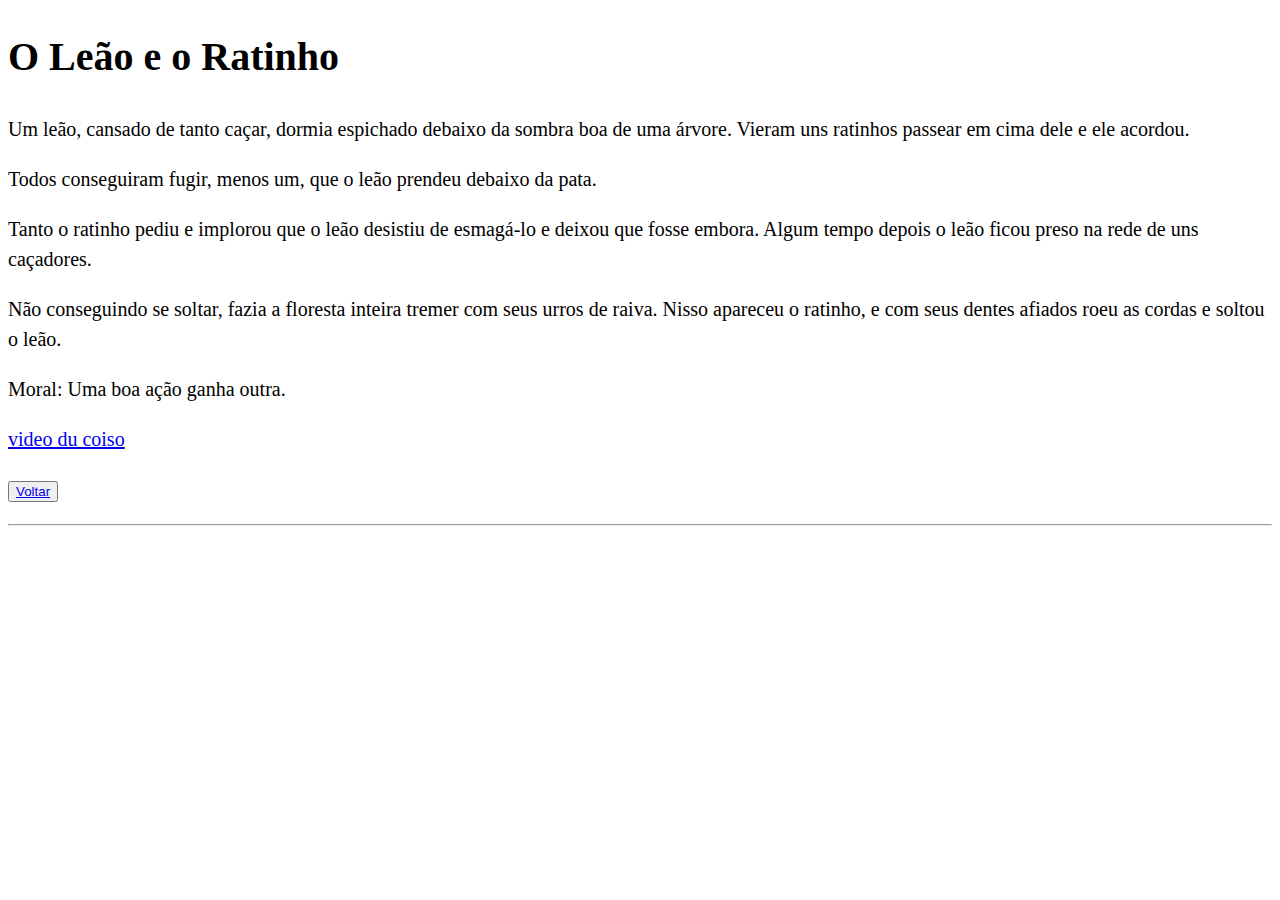
==== leao.html @ 3d6faa87 "salvando" ====
<!DOCTYPE html>
<html lang="pt-br">

<head>
    <meta charset="UTF-8">
    <meta name="viewport" content="width=device-width, initial-scale=1.0">
    <title>O Leão e o Ratinho</title>
    <link rel="stylesheet" href="style.css">
</head>

<body>
    <h1>O Leão e o Ratinho</h1>
    <p>Um leão, cansado de tanto caçar, dormia espichado debaixo da sombra boa de uma árvore. Vieram uns ratinhos
        passear em cima dele e ele acordou. </p>
    <p>Todos conseguiram fugir, menos um, que o leão prendeu debaixo da pata.</p>
    <p>Tanto o ratinho pediu e implorou que o leão desistiu de esmagá-lo e deixou que fosse embora. Algum tempo depois o
        leão ficou preso na rede de uns caçadores.</p>
    <p>Não conseguindo se soltar, fazia a floresta inteira tremer com seus urros de raiva. Nisso apareceu o ratinho, e
        com seus dentes afiados roeu as cordas e soltou o leão.</p>
    <p>Moral: Uma boa ação ganha outra.</p>
    
    <p><a href=" https://youtu.be/YJyy3VeTXFQ?si=Ejw5P1APPLsn5EF- " target="_blank">video du coiso</a></p>
    <p><button><a href="index.html">Voltar</a></button></p>
    <hr>
</body>

</html>
---- style.css ----
body{
    font-size: 20px;
    line-height: 1.5;
}
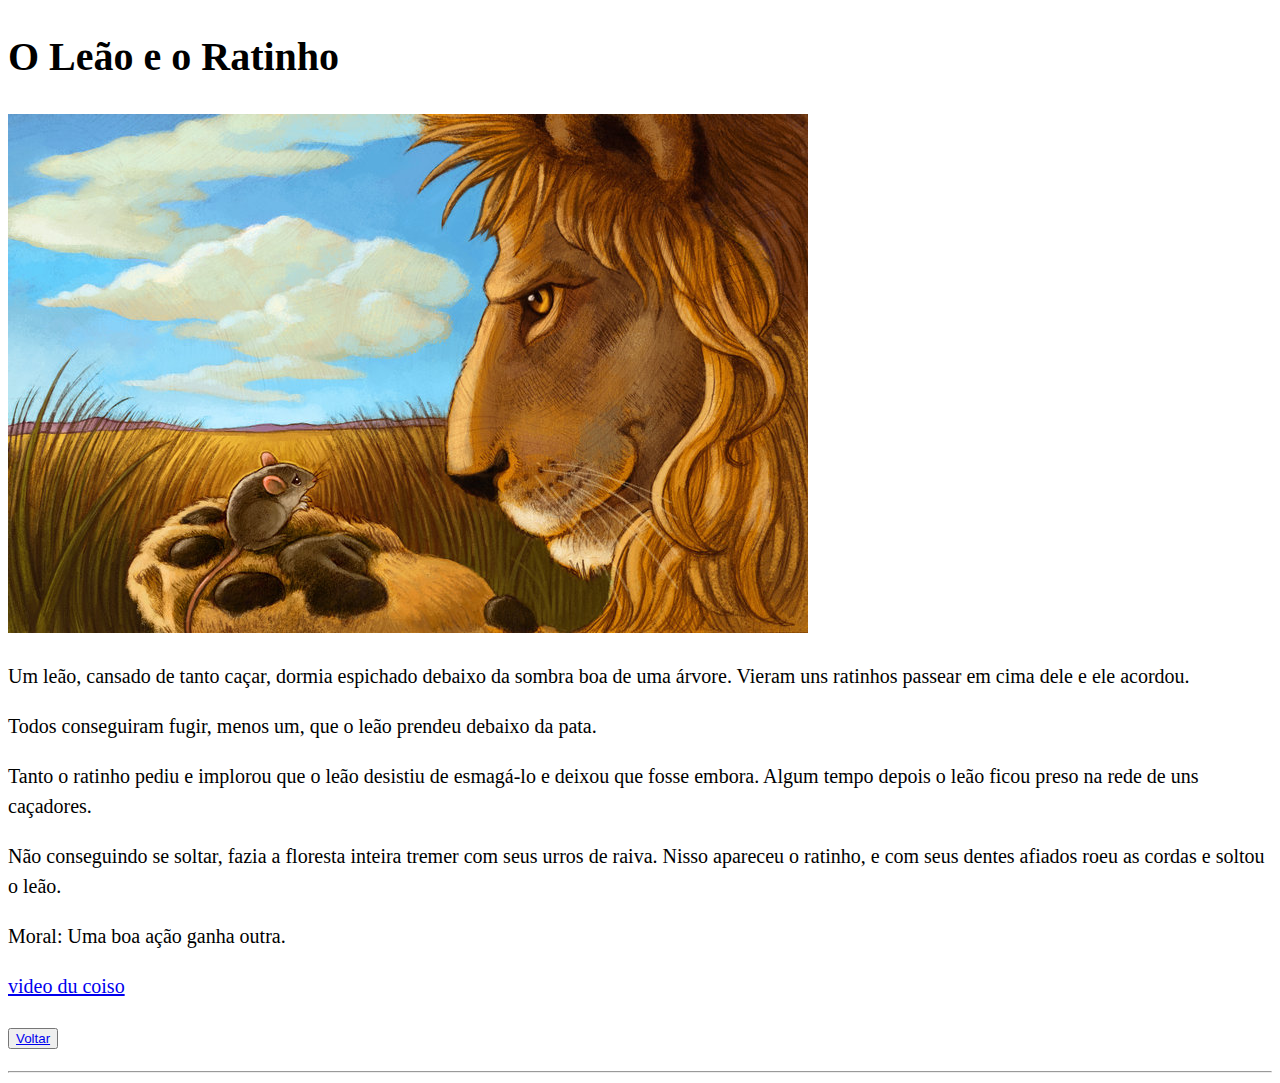
==== commit d308a3eb: "salvadoo" ====
--- a/leao.html
+++ b/leao.html
@@ -10,6 +10,7 @@
 
 <body>
     <h1>O Leão e o Ratinho</h1>
+    <img src="leao-rato.jpg" alt="O leão e o rato">
     <p>Um leão, cansado de tanto caçar, dormia espichado debaixo da sombra boa de uma árvore. Vieram uns ratinhos
         passear em cima dele e ele acordou. </p>
     <p>Todos conseguiram fugir, menos um, que o leão prendeu debaixo da pata.</p>
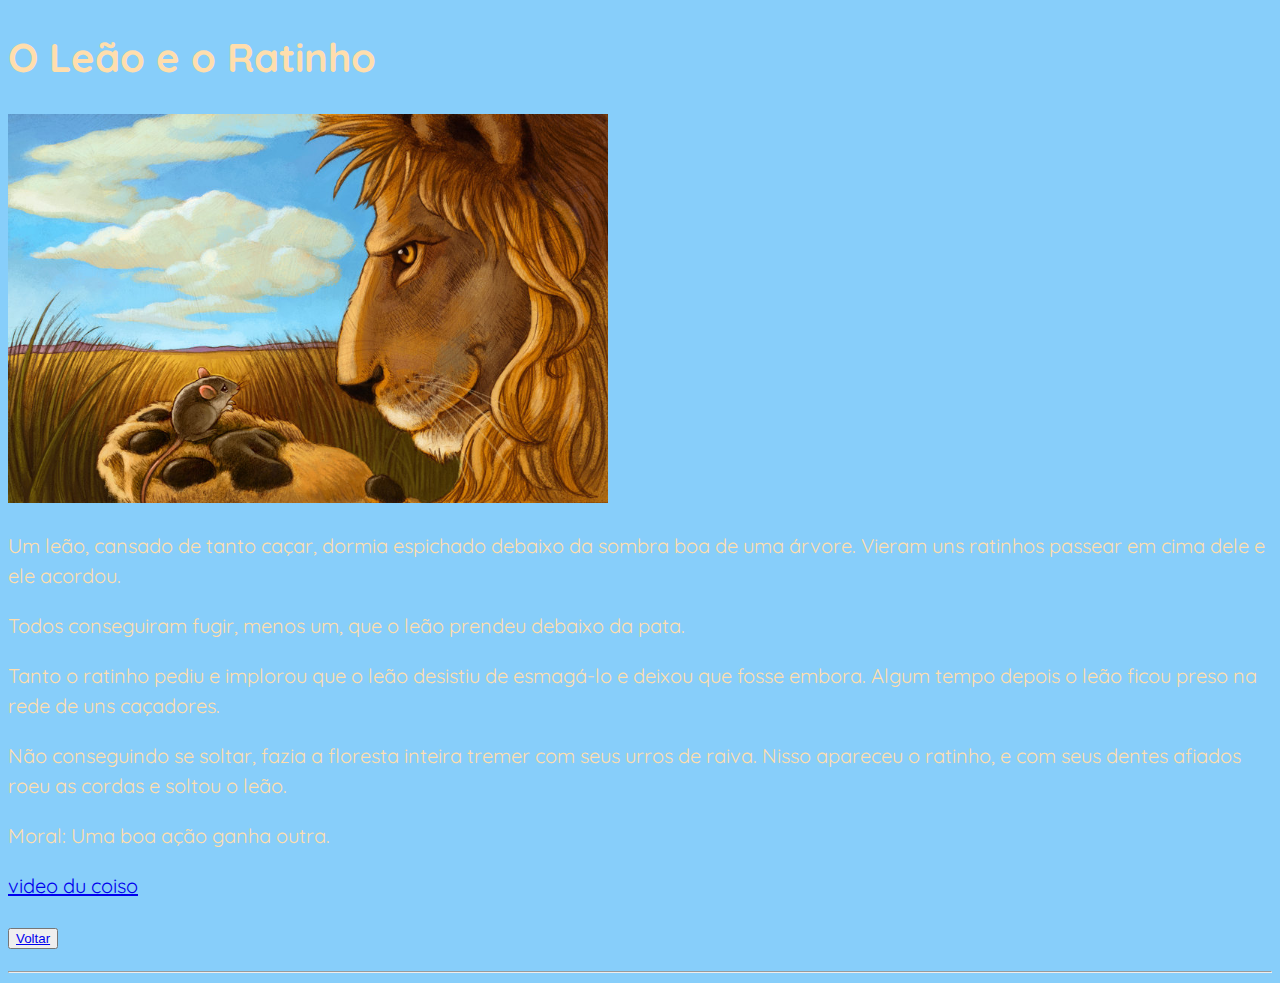
==== commit c6576817: "amaerelo" ====
--- a/leao.html
+++ b/leao.html
@@ -8,7 +8,7 @@
     <link rel="stylesheet" href="style.css">
 </head>
 
-<body>
+<body style="color: navajowhite;">
     <h1>O Leão e o Ratinho</h1>
     <img src="leao-rato.jpg" alt="O leão e o rato">
     <p>Um leão, cansado de tanto caçar, dormia espichado debaixo da sombra boa de uma árvore. Vieram uns ratinhos
--- a/style.css
+++ b/style.css
@@ -1,4 +1,12 @@
+@import url('https://fonts.googleapis.com/css2?family=Quicksand:wght@300..700&display=swap');
+
 body{
     font-size: 20px;
     line-height: 1.5;
+    background-color: lightskyblue;
+    font-family: "Quicksand", sans-serif;
+}
+
+img{
+    width: 600px;
 }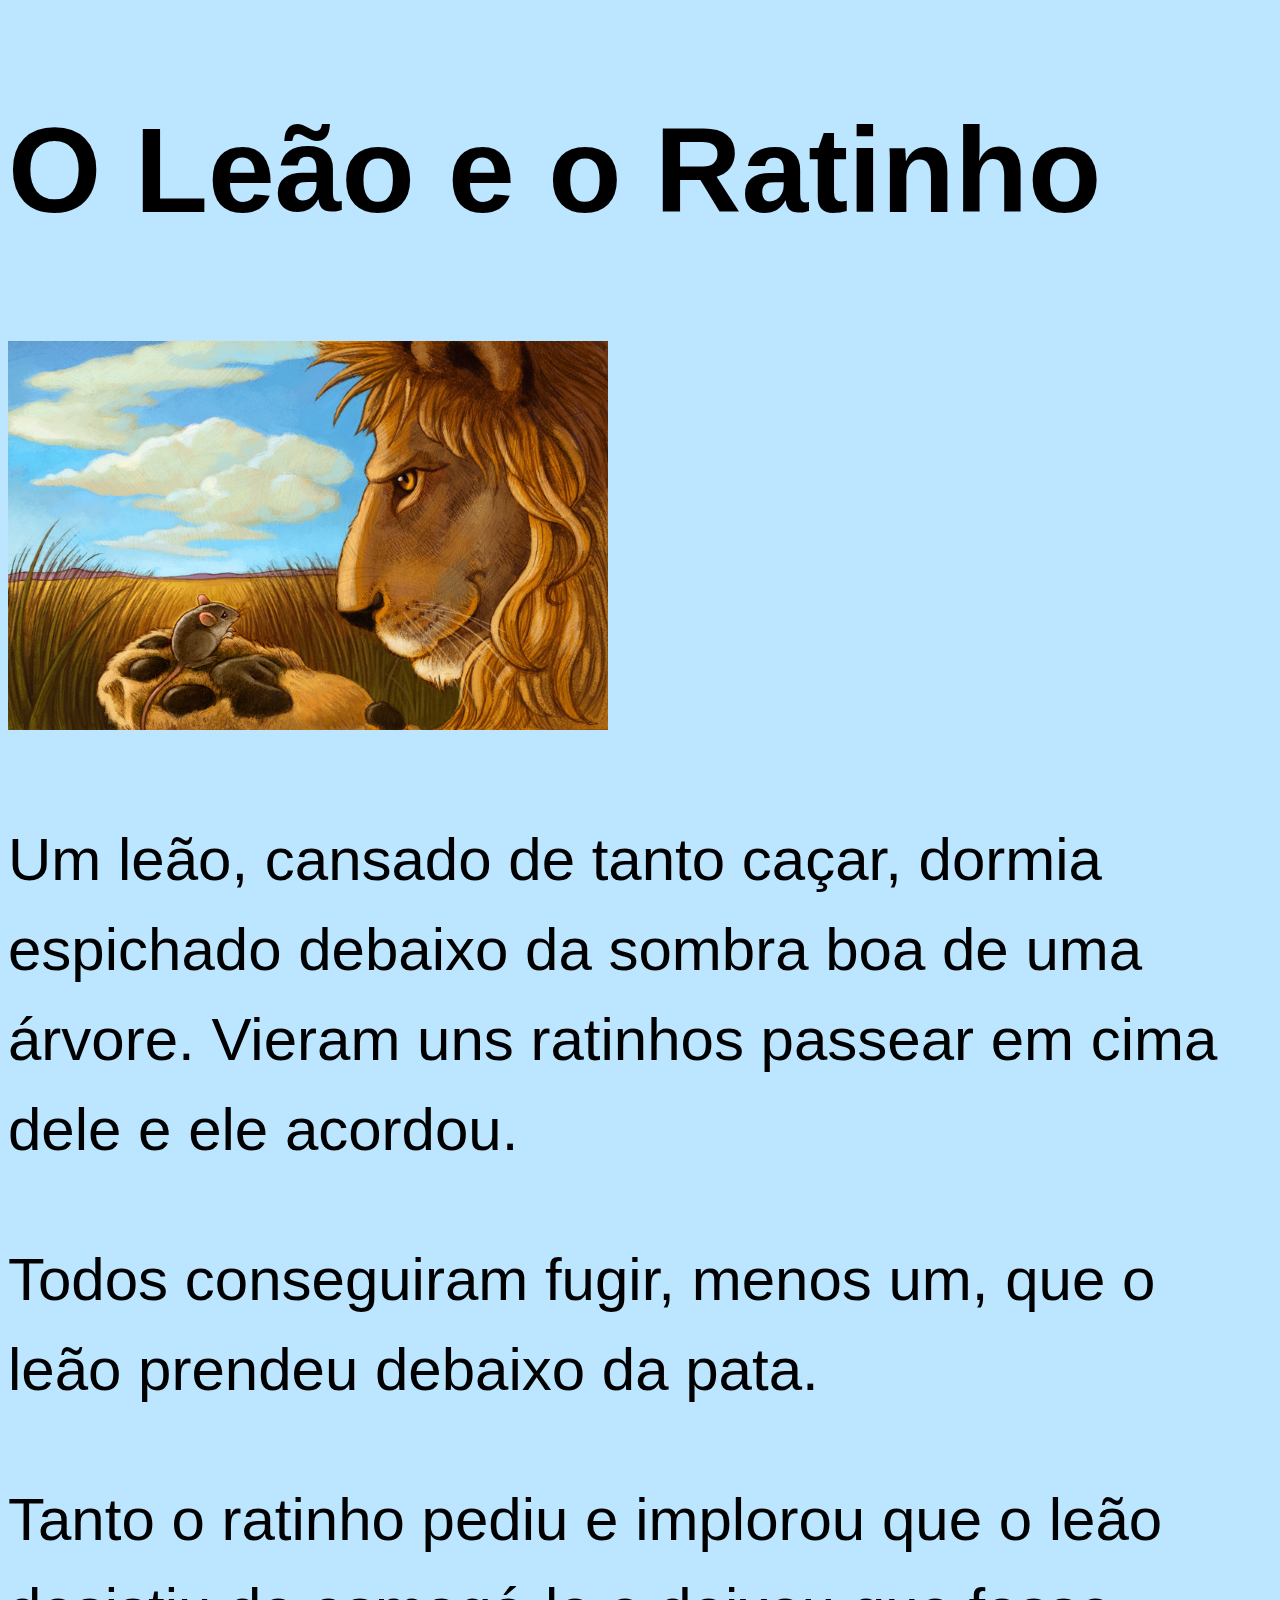
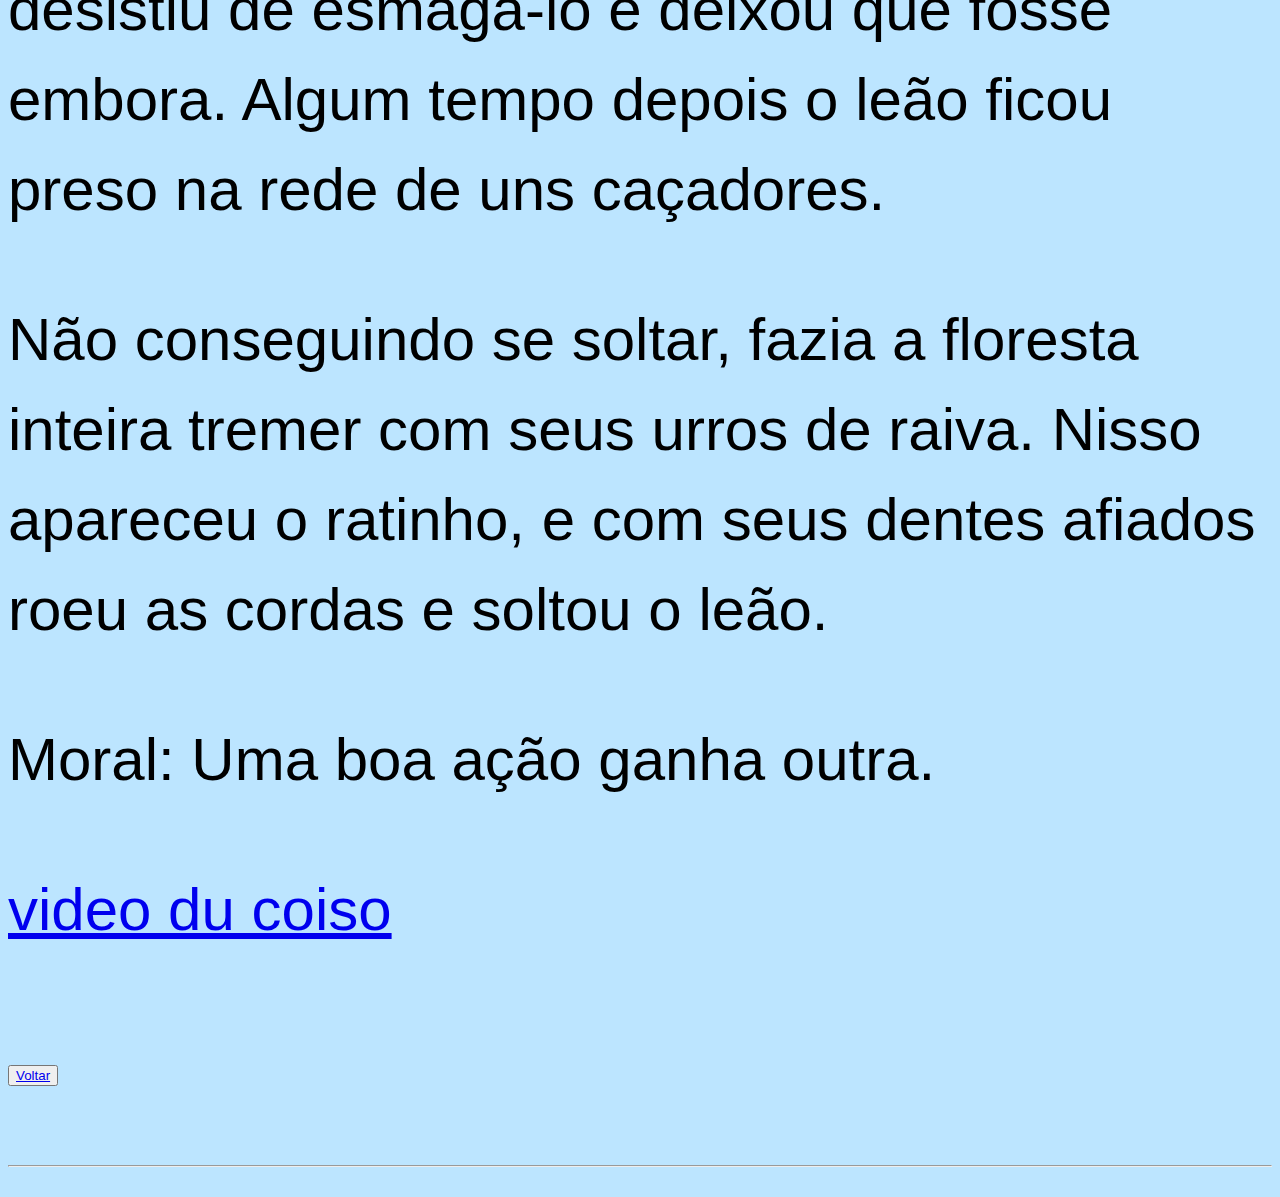
==== commit d3328d85: "salvete" ====
--- a/leao.html
+++ b/leao.html
@@ -8,7 +8,7 @@
     <link rel="stylesheet" href="style.css">
 </head>
 
-<body style="color: navajowhite;">
+<body>
     <h1>O Leão e o Ratinho</h1>
     <img src="leao-rato.jpg" alt="O leão e o rato">
     <p>Um leão, cansado de tanto caçar, dormia espichado debaixo da sombra boa de uma árvore. Vieram uns ratinhos
--- a/style.css
+++ b/style.css
@@ -1,10 +1,10 @@
 @import url('https://fonts.googleapis.com/css2?family=Quicksand:wght@300..700&display=swap');
 
 body{
-    font-size: 20px;
+    font-size: 60px;
     line-height: 1.5;
-    background-color: lightskyblue;
-    font-family: "Quicksand", sans-serif;
+    background-color: rgb(188, 229, 255);
+    font-family: sans-serif;
 }
 
 img{
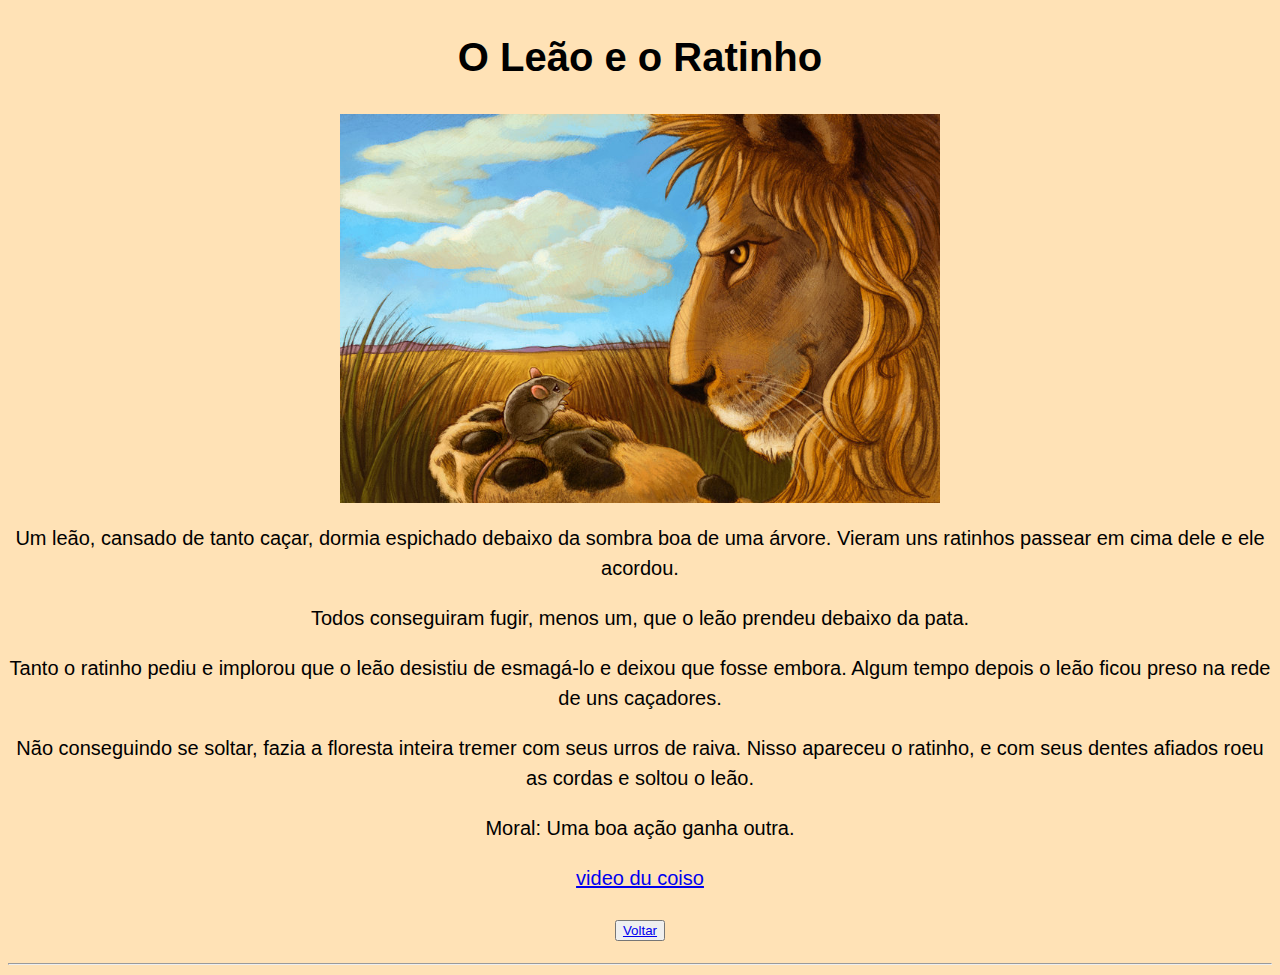
==== commit c51f90c1: "llllla" ====
--- a/leao.html
+++ b/leao.html
@@ -8,7 +8,7 @@
     <link rel="stylesheet" href="style.css">
 </head>
 
-<body>
+<body style="background-color: rgb(255, 226, 182);">
     <h1>O Leão e o Ratinho</h1>
     <img src="leao-rato.jpg" alt="O leão e o rato">
     <p>Um leão, cansado de tanto caçar, dormia espichado debaixo da sombra boa de uma árvore. Vieram uns ratinhos
--- a/style.css
+++ b/style.css
@@ -1,12 +1,15 @@
 @import url('https://fonts.googleapis.com/css2?family=Quicksand:wght@300..700&display=swap');
 
 body{
-    font-size: 60px;
+    font-size: 20px;
     line-height: 1.5;
     background-color: rgb(188, 229, 255);
     font-family: sans-serif;
+    text-align: center;
 }
 
 img{
     width: 600px;
+    display: block;
+    margin: auto;
 }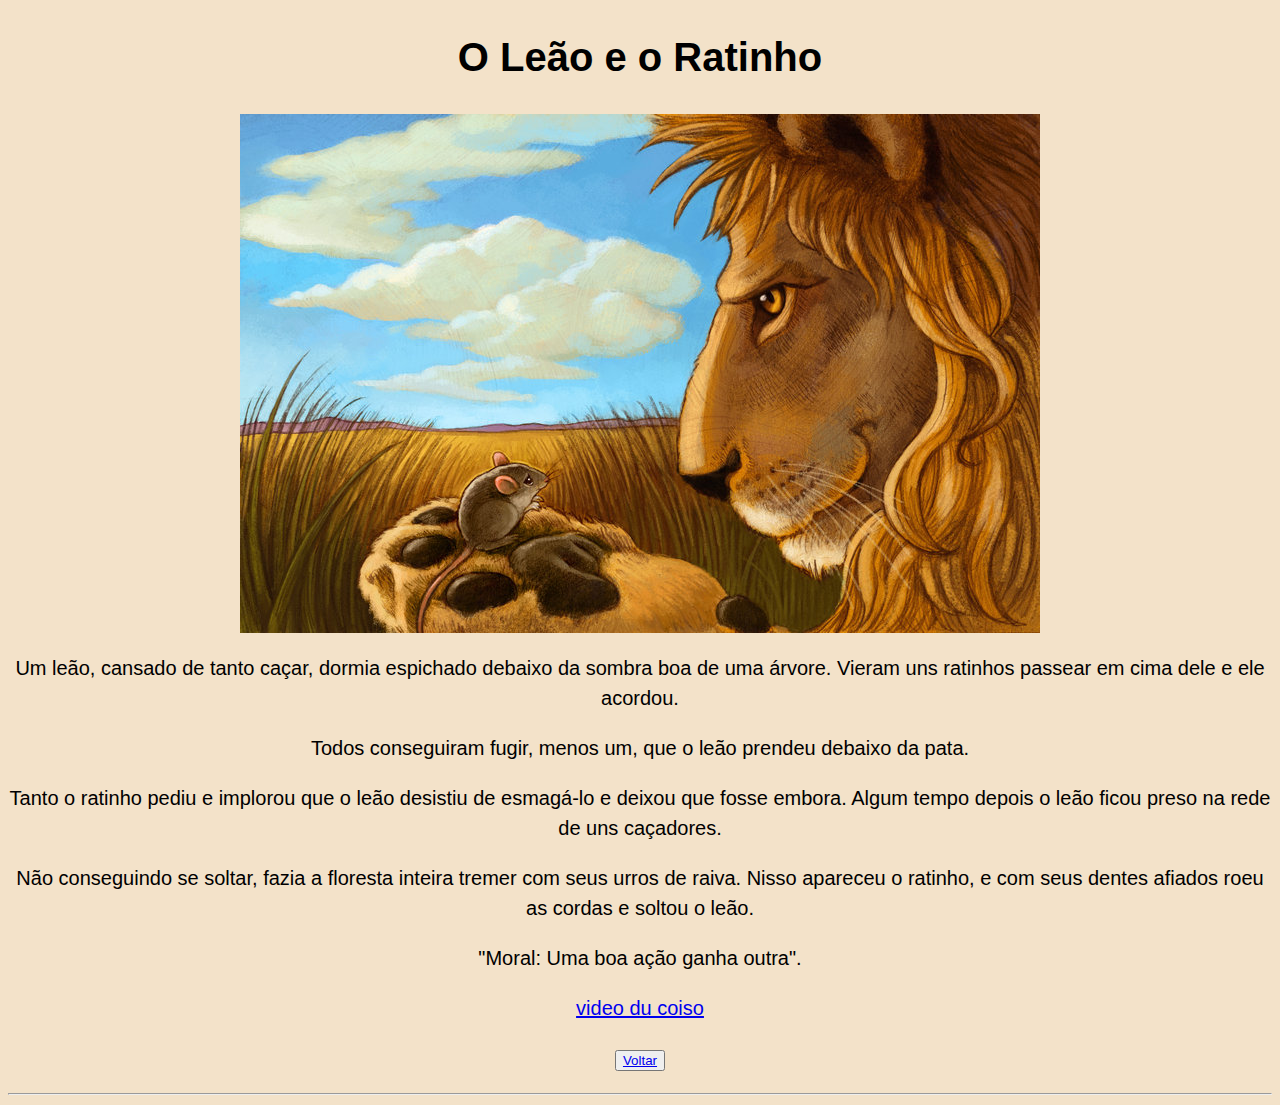
==== commit 2b1d06ec: "7" ====
--- a/leao.html
+++ b/leao.html
@@ -8,7 +8,7 @@
     <link rel="stylesheet" href="style.css">
 </head>
 
-<body style="background-color: rgb(255, 226, 182);">
+<body style="background-color: rgb(243, 226, 201);">
     <h1>O Leão e o Ratinho</h1>
     <img src="leao-rato.jpg" alt="O leão e o rato">
     <p>Um leão, cansado de tanto caçar, dormia espichado debaixo da sombra boa de uma árvore. Vieram uns ratinhos
@@ -18,7 +18,7 @@
         leão ficou preso na rede de uns caçadores.</p>
     <p>Não conseguindo se soltar, fazia a floresta inteira tremer com seus urros de raiva. Nisso apareceu o ratinho, e
         com seus dentes afiados roeu as cordas e soltou o leão.</p>
-    <p>Moral: Uma boa ação ganha outra.</p>
+    <p> "Moral: Uma boa ação ganha outra".</p>
     
     <p><a href=" https://youtu.be/YJyy3VeTXFQ?si=Ejw5P1APPLsn5EF- " target="_blank">video du coiso</a></p>
     <p><button><a href="index.html">Voltar</a></button></p>
--- a/style.css
+++ b/style.css
@@ -3,13 +3,13 @@
 body{
     font-size: 20px;
     line-height: 1.5;
-    background-color: rgb(188, 229, 255);
+    background-color: rgb(231, 246, 255);
     font-family: sans-serif;
     text-align: center;
 }
 
 img{
-    width: 600px;
+    width: 500;
     display: block;
     margin: auto;
 }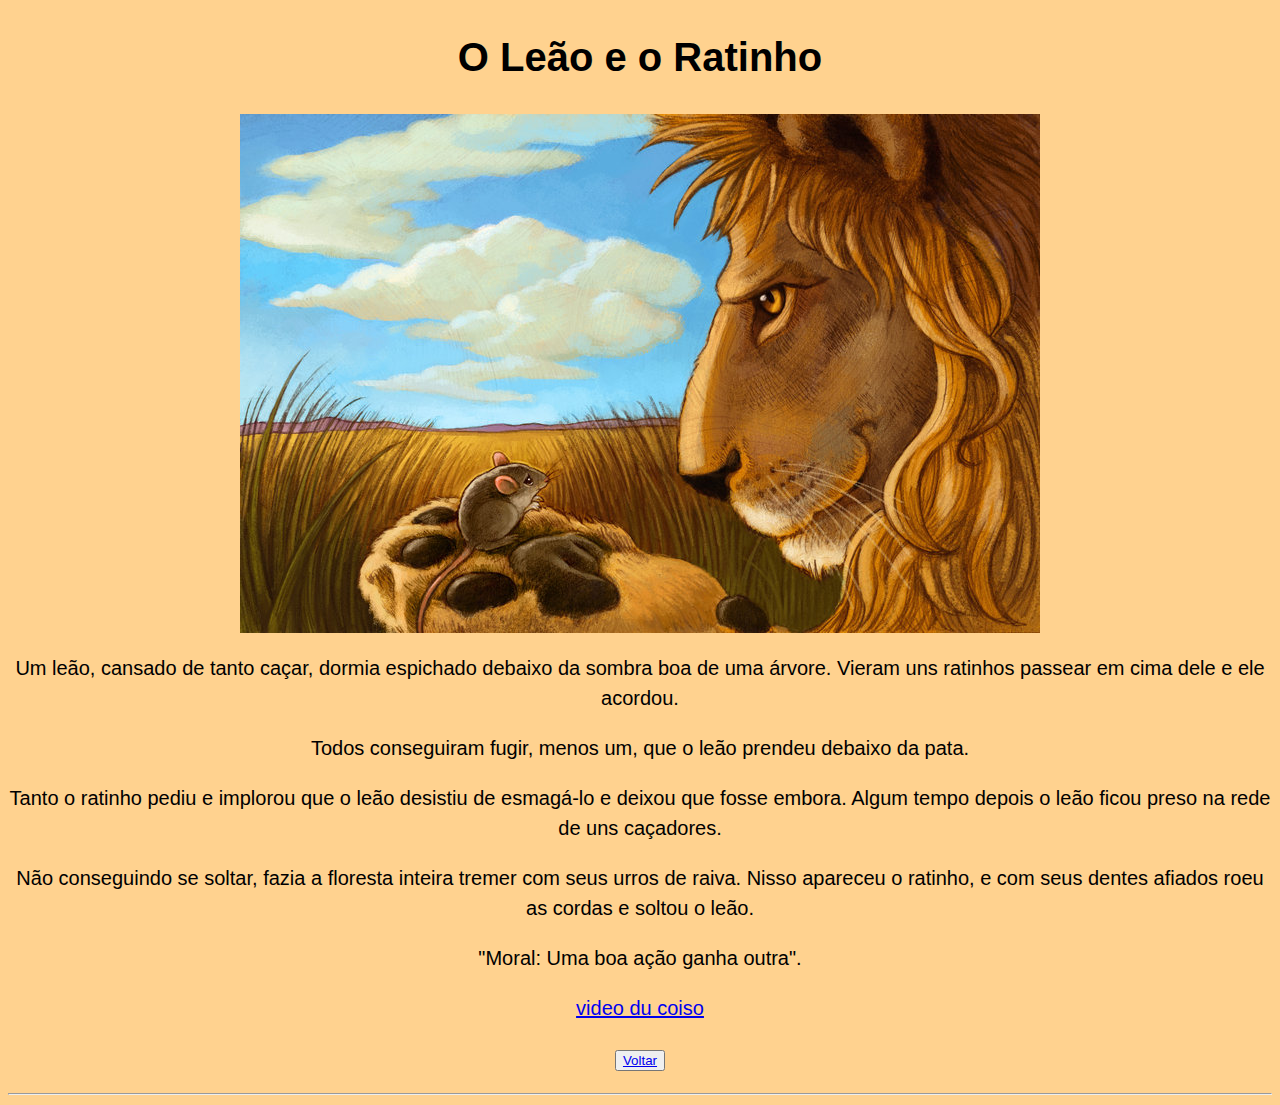
==== commit 6df813ac: "8+77" ====
--- a/leao.html
+++ b/leao.html
@@ -8,7 +8,7 @@
     <link rel="stylesheet" href="style.css">
 </head>
 
-<body style="background-color: rgb(243, 226, 201);">
+<body style="background-color: rgb(255, 210, 143);">
     <h1>O Leão e o Ratinho</h1>
     <img src="leao-rato.jpg" alt="O leão e o rato">
     <p>Um leão, cansado de tanto caçar, dormia espichado debaixo da sombra boa de uma árvore. Vieram uns ratinhos
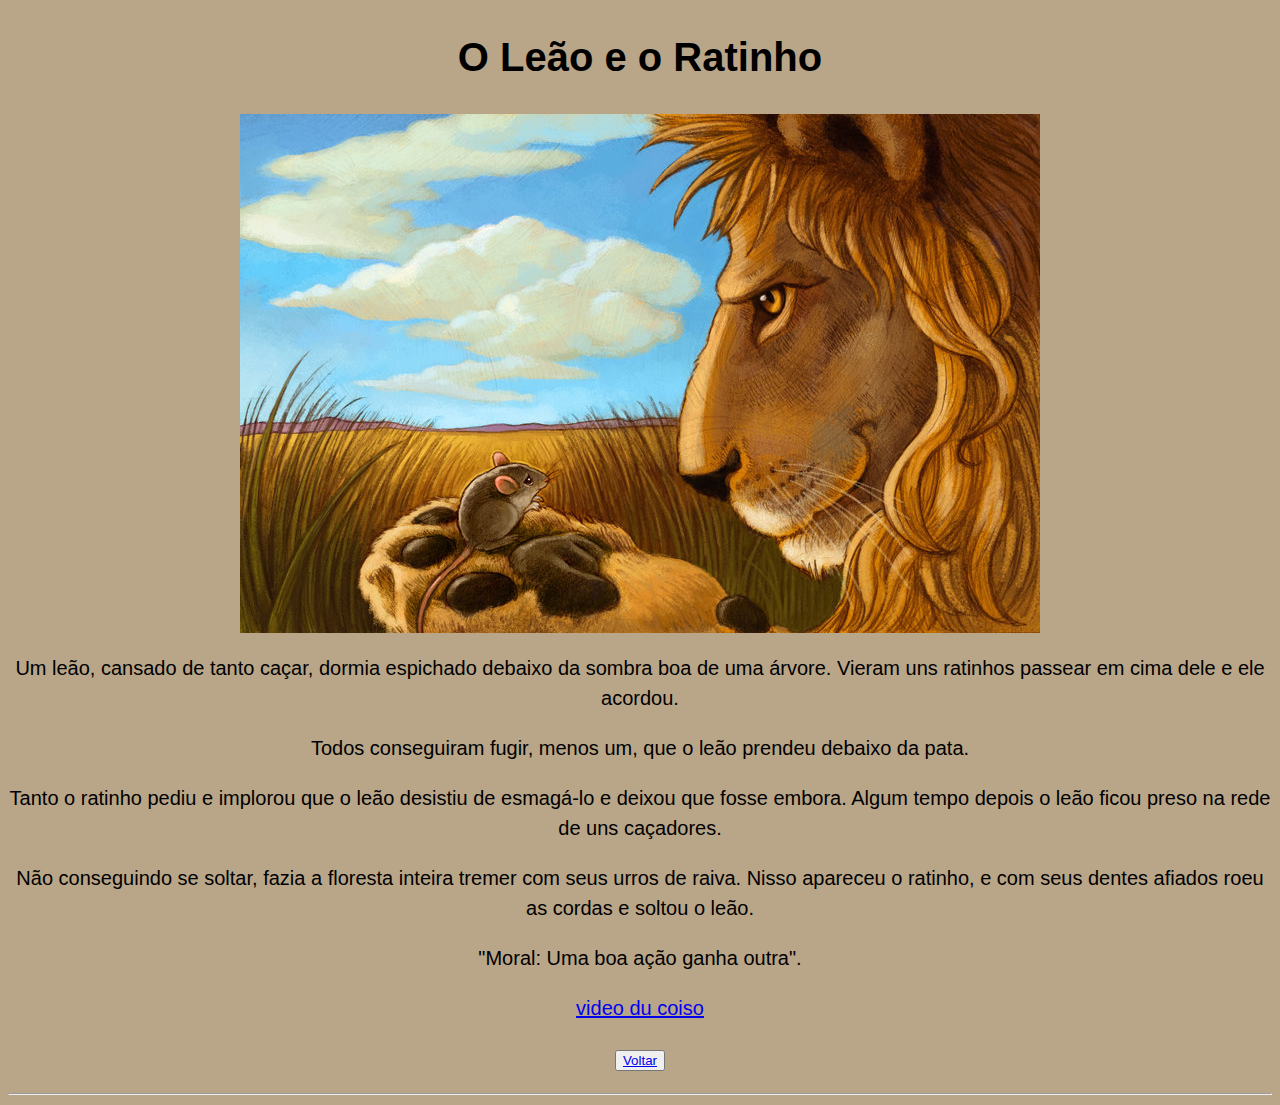
==== commit e9a8650d: "979.89./749*" ====
--- a/leao.html
+++ b/leao.html
@@ -8,7 +8,7 @@
     <link rel="stylesheet" href="style.css">
 </head>
 
-<body style="background-color: rgb(255, 210, 143);">
+<body style="background-color: rgb(185, 166, 137);">
     <h1>O Leão e o Ratinho</h1>
     <img src="leao-rato.jpg" alt="O leão e o rato">
     <p>Um leão, cansado de tanto caçar, dormia espichado debaixo da sombra boa de uma árvore. Vieram uns ratinhos
